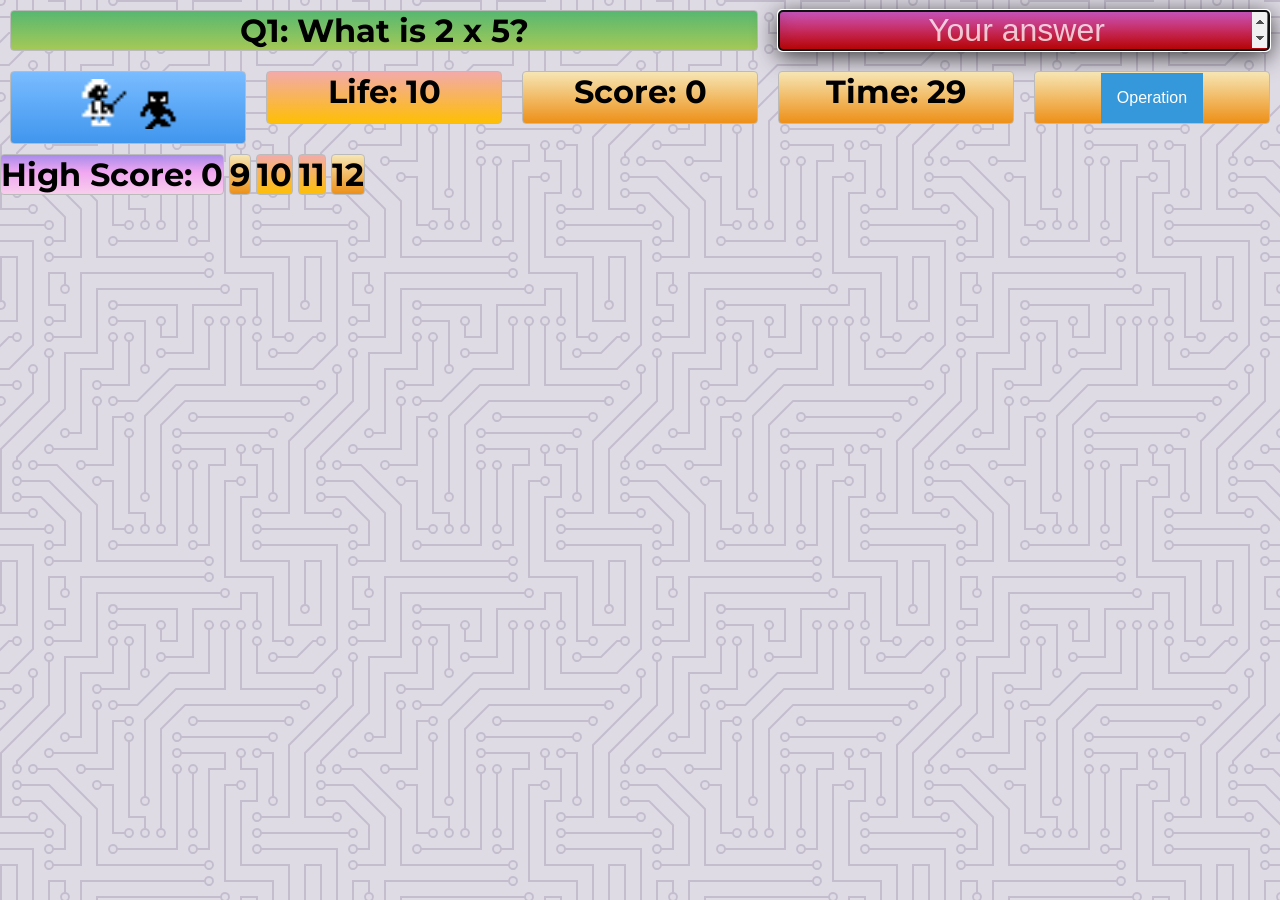
==== index.html @ 8fc15da6 "INITIAL COMMIT" ====
<!DOCTYPE html>
<html lang="en">
  <head>
    <meta charset="UTF-8" />
    <meta http-equiv="X-UA-Compatible" content="IE=edge" />
    <meta name="viewport" content="width=device-width, initial-scale=1.0" />
    <link rel="stylesheet" type="text/css" href="./style.css" />
    <title>Grid Practice</title>
  </head>
  <body>
    <div class="container">
      <div class="zone green problem">Test</div>
      <!-- <div class="zone red">24</div> -->
      <input
        type="number"
        autofocus
        class="zone red your-answer"
        placeholder="Your answer"
      />

      <div class="zone blue">
        <div class="img-container">
          <img
            src="./img/bw_girl_v3.gif"
            alt="Player"
            class="player"
            height="50px"
          />
          <img
            src="./img/Sprite-0001b.gif"
            alt="Monster"
            class="monster"
            height="50px"
          />
        </div>
      </div>
      <div class="zone yellow life"></div>
      <div class="zone brown score"></div>
      <div class="zone brown">Time: 29</div>
      <div class="zone brown operation">
          <button onclick="myFunction()" class="dropbtn">Operation</button>
          <div id="myDropdown" class="dropdown-content">
            <p>+</p>
            <p>-</p>
            <p>×</p>
            <p>÷</p>
          </div>
        </div>

      </div>
      <div class="zone purple high-score">High Score: 24</div>
      <div class="zone brown">9</div>
      <div class="zone yellow">10</div>
      <div class="zone yellow">11</div>
      <div class="zone brown">12</div>
    </div>

    <script src="script.js"></script>
  </body>
</html>
---- style.css ----
@import url("https://fonts.googleapis.com/css2?family=Montserrat&display=swap");

body {
  /* margin: 100px; */
}

.zone {
  cursor: pointer;
  display: inline-block;
  text-align: center;
  font-size: 2em;
  border-radius: 4px;
  border: 1px solid #bbb;
  transition: all 0.3s linear;
}

.zone:hover {
  -webkit-box-shadow: rgba(0, 0, 0, 0.8) 0px 5px 15px,
    inset rgba(0, 0, 0, 0.15) 0px -10px 20px;
  -moz-box-shadow: rgba(0, 0, 0, 0.8) 0px 5px 15px,
    inset rgba(0, 0, 0, 0.15) 0px -10px 20px;
  -o-box-shadow: rgba(0, 0, 0, 0.8) 0px 5px 15px,
    inset rgba(0, 0, 0, 0.15) 0px -10px 20px;
  box-shadow: rgba(0, 0, 0, 0.8) 0px 5px 15px,
    inset rgba(0, 0, 0, 0.15) 0px -10px 20px;
}

.zone:focus {
  -webkit-box-shadow: rgba(0, 0, 0, 0.8) 0px 5px 25px,
    inset rgba(0, 0, 0, 0.15) 0px -10px 20px;
  -moz-box-shadow: rgba(0, 0, 0, 0.8) 0px 5px 25px,
    inset rgba(0, 0, 0, 0.15) 0px -10px 20px;
  -o-box-shadow: rgba(0, 0, 0, 0.8) 0px 5px 25px,
    inset rgba(0, 0, 0, 0.15) 0px -10px 20px;
  box-shadow: rgba(0, 0, 0, 0.8) 0px 5px 25px,
    inset rgba(0, 0, 0, 0.15) 0px -10px 20px;
  color: #ddd;
}

::placeholder {
  /* Chrome, Firefox, Opera, Safari 10.1+ */
  color: #fff;
  opacity: 0.75; /* Firefox */
}

.dropbtn {
  background-color: #3498db;
  color: white;
  padding: 16px;
  font-size: 16px;
  border: none;
  cursor: pointer;
}

.dropbtn:hover,
.dropbtn:focus {
  background-color: #2980b9;
}

.dropdown {
  position: relative;
  display: inline-block;
}

.dropdown-content {
  display: none;
  position: absolute;
  background-color: #f1f1f1;
  min-width: 16px;
  /* max-height: 128px; */
  /* overflow: auto; */
  box-shadow: 0px 8px 16px 0px rgba(0, 0, 0, 0.2);
  z-index: 1;
  padding: 0px;
  margin: 0px;
}

.dropdown-content p {
  color: black;
  padding: 0px 0px;
  text-decoration: none;
  display: block;
}

.dropdown-content p:hover {
  background-color: #000;
  color: #ddd;
}

.show {
  display: block;
}

.container {
  margin: 10px;
  display: grid;
  grid-gap: 20px;
  grid-template-columns: repeat(auto-fill, minmax(200px, 1fr));
  grid-template-rows: 1fr;
  /* align-items: center; */
  /* justify-items: center; */
  /* align-items: center; */
}

.green {
  grid-column: span 3;
  /* grid-row: 1/3; */
}

.red {
  grid-column: span 2;
  /* grid-row: 1/3; */
}

.purple {
  grid-column: span 3;
}

.blue {
  grid-row: 2/4;
  align-items: center;
  justify-content: center;
  display: flex;
}

.img-container {
  /* background-color: #fff; */
}

/*https://paulund.co.uk/how-to-create-shiny-css-buttons*/
/***********************************************************************
*  Green Background
**********************************************************************/
.green {
  background: #56b870; /* Old browsers */
  background: -moz-linear-gradient(top, #56b870 0%, #a5c956 100%); /* FF3.6+ */
  background: -webkit-gradient(
    linear,
    left top,
    left bottom,
    color-stop(0%, #56b870),
    color-stop(100%, #a5c956)
  ); /* Chrome,Safari4+ */
  background: -webkit-linear-gradient(
    top,
    #56b870 0%,
    #a5c956 100%
  ); /* Chrome10+,Safari5.1+ */
  background: -o-linear-gradient(
    top,
    #56b870 0%,
    #a5c956 100%
  ); /* Opera 11.10+ */
  background: -ms-linear-gradient(top, #56b870 0%, #a5c956 100%); /* IE10+ */
  background: linear-gradient(top, #56b870 0%, #a5c956 100%); /* W3C */
}

/***********************************************************************
*  Red Background
**********************************************************************/
.red {
  background: #c655be; /* Old browsers */
  background: -moz-linear-gradient(top, #c655be 0%, #cf0404 100%); /* FF3.6+ */
  background: -webkit-gradient(
    linear,
    left top,
    left bottom,
    color-stop(0%, #c655be),
    color-stop(100%, #cf0404)
  ); /* Chrome,Safari4+ */
  background: -webkit-linear-gradient(
    top,
    #c655be 0%,
    #cf0404 100%
  ); /* Chrome10+,Safari5.1+ */
  background: -o-linear-gradient(
    top,
    #c655be 0%,
    #cf0404 100%
  ); /* Opera 11.10+ */
  background: -ms-linear-gradient(top, #c655be 0%, #cf0404 100%); /* IE10+ */
  background: linear-gradient(top, #c655be 0%, #cf0404 100%); /* W3C */
}

/***********************************************************************
*  Yellow Background
**********************************************************************/
.yellow {
  background: #f3aaaa; /* Old browsers */
  background: -moz-linear-gradient(top, #f3aaaa 0%, #febf04 100%); /* FF3.6+ */
  background: -webkit-gradient(
    linear,
    left top,
    left bottom,
    color-stop(0%, #f3aaaa),
    color-stop(100%, #febf04)
  ); /* Chrome,Safari4+ */
  background: -webkit-linear-gradient(
    top,
    #f3aaaa 0%,
    #febf04 100%
  ); /* Chrome10+,Safari5.1+ */
  background: -o-linear-gradient(
    top,
    #f3aaaa 0%,
    #febf04 100%
  ); /* Opera 11.10+ */
  background: -ms-linear-gradient(top, #f3aaaa 0%, #febf04 100%); /* IE10+ */
  background: linear-gradient(top, #f3aaaa 0%, #febf04 100%); /* W3C */
}

/***********************************************************************
*  Blue Background
**********************************************************************/
.blue {
  background: #7abcff; /* Old browsers */
  background: -moz-linear-gradient(
    top,
    #7abcff 0%,
    #60abf8 44%,
    #4096ee 100%
  ); /* FF3.6+ */
  background: -webkit-gradient(
    linear,
    left top,
    left bottom,
    color-stop(0%, #7abcff),
    color-stop(44%, #60abf8),
    color-stop(100%, #4096ee)
  ); /* Chrome,Safari4+ */
  background: -webkit-linear-gradient(
    top,
    #7abcff 0%,
    #60abf8 44%,
    #4096ee 100%
  ); /* Chrome10+,Safari5.1+ */
  background: -o-linear-gradient(
    top,
    #7abcff 0%,
    #60abf8 44%,
    #4096ee 100%
  ); /* Opera 11.10+ */
  background: -ms-linear-gradient(
    top,
    #7abcff 0%,
    #60abf8 44%,
    #4096ee 100%
  ); /* IE10+ */
  background: linear-gradient(
    top,
    #7abcff 0%,
    #60abf8 44%,
    #4096ee 100%
  ); /* W3C */
}

/***********************************************************************
*  Purple Background
**********************************************************************/
.purple {
  background: #a88beb; /* Old browsers */
  background: -moz-linear-gradient(
    top,
    #a88beb 0%,
    #f1a7f1 44%,
    #f8ceec 100%
  ); /* FF3.6+ */
  background: -webkit-gradient(
    linear,
    left top,
    left bottom,
    color-stop(0%, #a88beb),
    color-stop(44%, #f1a7f1),
    color-stop(100%, #f8ceec)
  ); /* Chrome,Safari4+ */
  background: -webkit-linear-gradient(
    top,
    #a88beb 0%,
    #f1a7f1 44%,
    #f8ceec 100%
  ); /* Chrome10+,Safari5.1+ */
  background: -o-linear-gradient(
    top,
    #a88beb 0%,
    #f1a7f1 44%,
    #f8ceec 100%
  ); /* Opera 11.10+ */
  background: -ms-linear-gradient(
    top,
    #a88beb 0%,
    #f1a7f1 44%,
    #f8ceec 100%
  ); /* IE10+ */
  background: linear-gradient(
    top,
    #a88beb 0%,
    #f1a7f1 44%,
    #f8ceec 100%
  ); /* W3C */
}

/***********************************************************************
*  Brown Background
**********************************************************************/
.brown {
  background: #f6e6b4; /* Old browsers */
  background: -moz-linear-gradient(top, #f6e6b4 0%, #ed9017 100%); /* FF3.6+ */
  background: -webkit-gradient(
    linear,
    left top,
    left bottom,
    color-stop(0%, #f6e6b4),
    color-stop(100%, #ed9017)
  ); /* Chrome,Safari4+ */
  background: -webkit-linear-gradient(
    top,
    #f6e6b4 0%,
    #ed9017 100%
  ); /* Chrome10+,Safari5.1+ */
  background: -o-linear-gradient(
    top,
    #f6e6b4 0%,
    #ed9017 100%
  ); /* Opera 11.10+ */
  background: -ms-linear-gradient(top, #f6e6b4 0%, #ed9017 100%); /* IE10+ */
  background: linear-gradient(top, #f6e6b4 0%, #ed9017 100%); /* W3C */
  filter: progid:DXImageTransform.Microsoft.gradient( startColorstr='#f6e6b4', endColorstr='#ed9017',GradientType=0 ); /* IE6-9 */
}

body {
  margin: 0;
  /* min-height: 100vh; */
  background-color: #dfdbe5;
  /* color: #000; */
  font-family: "Montserrat", sans-serif;
  font-weight: 700;
  /* text-align: center; */
  /* display: flex; */
  /* align-items: center; */
  /* justify-content: center; */
  background-image: url("data:image/svg+xml,%3Csvg xmlns='http://www.w3.org/2000/svg' viewBox='0 0 304 304' width='304' height='304'%3E%3Cpath fill='%239C92AC' fill-opacity='0.4' d='M44.1 224a5 5 0 1 1 0 2H0v-2h44.1zm160 48a5 5 0 1 1 0 2H82v-2h122.1zm57.8-46a5 5 0 1 1 0-2H304v2h-42.1zm0 16a5 5 0 1 1 0-2H304v2h-42.1zm6.2-114a5 5 0 1 1 0 2h-86.2a5 5 0 1 1 0-2h86.2zm-256-48a5 5 0 1 1 0 2H0v-2h12.1zm185.8 34a5 5 0 1 1 0-2h86.2a5 5 0 1 1 0 2h-86.2zM258 12.1a5 5 0 1 1-2 0V0h2v12.1zm-64 208a5 5 0 1 1-2 0v-54.2a5 5 0 1 1 2 0v54.2zm48-198.2V80h62v2h-64V21.9a5 5 0 1 1 2 0zm16 16V64h46v2h-48V37.9a5 5 0 1 1 2 0zm-128 96V208h16v12.1a5 5 0 1 1-2 0V210h-16v-76.1a5 5 0 1 1 2 0zm-5.9-21.9a5 5 0 1 1 0 2H114v48H85.9a5 5 0 1 1 0-2H112v-48h12.1zm-6.2 130a5 5 0 1 1 0-2H176v-74.1a5 5 0 1 1 2 0V242h-60.1zm-16-64a5 5 0 1 1 0-2H114v48h10.1a5 5 0 1 1 0 2H112v-48h-10.1zM66 284.1a5 5 0 1 1-2 0V274H50v30h-2v-32h18v12.1zM236.1 176a5 5 0 1 1 0 2H226v94h48v32h-2v-30h-48v-98h12.1zm25.8-30a5 5 0 1 1 0-2H274v44.1a5 5 0 1 1-2 0V146h-10.1zm-64 96a5 5 0 1 1 0-2H208v-80h16v-14h-42.1a5 5 0 1 1 0-2H226v18h-16v80h-12.1zm86.2-210a5 5 0 1 1 0 2H272V0h2v32h10.1zM98 101.9V146H53.9a5 5 0 1 1 0-2H96v-42.1a5 5 0 1 1 2 0zM53.9 34a5 5 0 1 1 0-2H80V0h2v34H53.9zm60.1 3.9V66H82v64H69.9a5 5 0 1 1 0-2H80V64h32V37.9a5 5 0 1 1 2 0zM101.9 82a5 5 0 1 1 0-2H128V37.9a5 5 0 1 1 2 0V82h-28.1zm16-64a5 5 0 1 1 0-2H146v44.1a5 5 0 1 1-2 0V18h-26.1zm102.2 270a5 5 0 1 1 0 2H98v14h-2v-16h124.1zM242 149.9V160h16v34h-16v62h48v48h-2v-46h-48v-66h16v-30h-16v-12.1a5 5 0 1 1 2 0zM53.9 18a5 5 0 1 1 0-2H64V2H48V0h18v18H53.9zm112 32a5 5 0 1 1 0-2H192V0h50v2h-48v48h-28.1zm-48-48a5 5 0 0 1-9.8-2h2.07a3 3 0 1 0 5.66 0H178v34h-18V21.9a5 5 0 1 1 2 0V32h14V2h-58.1zm0 96a5 5 0 1 1 0-2H137l32-32h39V21.9a5 5 0 1 1 2 0V66h-40.17l-32 32H117.9zm28.1 90.1a5 5 0 1 1-2 0v-76.51L175.59 80H224V21.9a5 5 0 1 1 2 0V82h-49.59L146 112.41v75.69zm16 32a5 5 0 1 1-2 0v-99.51L184.59 96H300.1a5 5 0 0 1 3.9-3.9v2.07a3 3 0 0 0 0 5.66v2.07a5 5 0 0 1-3.9-3.9H185.41L162 121.41v98.69zm-144-64a5 5 0 1 1-2 0v-3.51l48-48V48h32V0h2v50H66v55.41l-48 48v2.69zM50 53.9v43.51l-48 48V208h26.1a5 5 0 1 1 0 2H0v-65.41l48-48V53.9a5 5 0 1 1 2 0zm-16 16V89.41l-34 34v-2.82l32-32V69.9a5 5 0 1 1 2 0zM12.1 32a5 5 0 1 1 0 2H9.41L0 43.41V40.6L8.59 32h3.51zm265.8 18a5 5 0 1 1 0-2h18.69l7.41-7.41v2.82L297.41 50H277.9zm-16 160a5 5 0 1 1 0-2H288v-71.41l16-16v2.82l-14 14V210h-28.1zm-208 32a5 5 0 1 1 0-2H64v-22.59L40.59 194H21.9a5 5 0 1 1 0-2H41.41L66 216.59V242H53.9zm150.2 14a5 5 0 1 1 0 2H96v-56.6L56.6 162H37.9a5 5 0 1 1 0-2h19.5L98 200.6V256h106.1zm-150.2 2a5 5 0 1 1 0-2H80v-46.59L48.59 178H21.9a5 5 0 1 1 0-2H49.41L82 208.59V258H53.9zM34 39.8v1.61L9.41 66H0v-2h8.59L32 40.59V0h2v39.8zM2 300.1a5 5 0 0 1 3.9 3.9H3.83A3 3 0 0 0 0 302.17V256h18v48h-2v-46H2v42.1zM34 241v63h-2v-62H0v-2h34v1zM17 18H0v-2h16V0h2v18h-1zm273-2h14v2h-16V0h2v16zm-32 273v15h-2v-14h-14v14h-2v-16h18v1zM0 92.1A5.02 5.02 0 0 1 6 97a5 5 0 0 1-6 4.9v-2.07a3 3 0 1 0 0-5.66V92.1zM80 272h2v32h-2v-32zm37.9 32h-2.07a3 3 0 0 0-5.66 0h-2.07a5 5 0 0 1 9.8 0zM5.9 0A5.02 5.02 0 0 1 0 5.9V3.83A3 3 0 0 0 3.83 0H5.9zm294.2 0h2.07A3 3 0 0 0 304 3.83V5.9a5 5 0 0 1-3.9-5.9zm3.9 300.1v2.07a3 3 0 0 0-1.83 1.83h-2.07a5 5 0 0 1 3.9-3.9zM97 100a3 3 0 1 0 0-6 3 3 0 0 0 0 6zm0-16a3 3 0 1 0 0-6 3 3 0 0 0 0 6zm16 16a3 3 0 1 0 0-6 3 3 0 0 0 0 6zm16 16a3 3 0 1 0 0-6 3 3 0 0 0 0 6zm0 16a3 3 0 1 0 0-6 3 3 0 0 0 0 6zm-48 32a3 3 0 1 0 0-6 3 3 0 0 0 0 6zm16 16a3 3 0 1 0 0-6 3 3 0 0 0 0 6zm32 48a3 3 0 1 0 0-6 3 3 0 0 0 0 6zm-16 16a3 3 0 1 0 0-6 3 3 0 0 0 0 6zm32-16a3 3 0 1 0 0-6 3 3 0 0 0 0 6zm0-32a3 3 0 1 0 0-6 3 3 0 0 0 0 6zm16 32a3 3 0 1 0 0-6 3 3 0 0 0 0 6zm32 16a3 3 0 1 0 0-6 3 3 0 0 0 0 6zm0-16a3 3 0 1 0 0-6 3 3 0 0 0 0 6zm-16-64a3 3 0 1 0 0-6 3 3 0 0 0 0 6zm16 0a3 3 0 1 0 0-6 3 3 0 0 0 0 6zm16 96a3 3 0 1 0 0-6 3 3 0 0 0 0 6zm0 16a3 3 0 1 0 0-6 3 3 0 0 0 0 6zm16 16a3 3 0 1 0 0-6 3 3 0 0 0 0 6zm16-144a3 3 0 1 0 0-6 3 3 0 0 0 0 6zm0 32a3 3 0 1 0 0-6 3 3 0 0 0 0 6zm16-32a3 3 0 1 0 0-6 3 3 0 0 0 0 6zm16-16a3 3 0 1 0 0-6 3 3 0 0 0 0 6zm-96 0a3 3 0 1 0 0-6 3 3 0 0 0 0 6zm0 16a3 3 0 1 0 0-6 3 3 0 0 0 0 6zm16-32a3 3 0 1 0 0-6 3 3 0 0 0 0 6zm96 0a3 3 0 1 0 0-6 3 3 0 0 0 0 6zm-16-64a3 3 0 1 0 0-6 3 3 0 0 0 0 6zm16-16a3 3 0 1 0 0-6 3 3 0 0 0 0 6zm-32 0a3 3 0 1 0 0-6 3 3 0 0 0 0 6zm0-16a3 3 0 1 0 0-6 3 3 0 0 0 0 6zm-16 0a3 3 0 1 0 0-6 3 3 0 0 0 0 6zm-16 0a3 3 0 1 0 0-6 3 3 0 0 0 0 6zm-16 0a3 3 0 1 0 0-6 3 3 0 0 0 0 6zM49 36a3 3 0 1 0 0-6 3 3 0 0 0 0 6zm-32 0a3 3 0 1 0 0-6 3 3 0 0 0 0 6zm32 16a3 3 0 1 0 0-6 3 3 0 0 0 0 6zM33 68a3 3 0 1 0 0-6 3 3 0 0 0 0 6zm16-48a3 3 0 1 0 0-6 3 3 0 0 0 0 6zm0 240a3 3 0 1 0 0-6 3 3 0 0 0 0 6zm16 32a3 3 0 1 0 0-6 3 3 0 0 0 0 6zm-16-64a3 3 0 1 0 0-6 3 3 0 0 0 0 6zm0 16a3 3 0 1 0 0-6 3 3 0 0 0 0 6zm-16-32a3 3 0 1 0 0-6 3 3 0 0 0 0 6zm80-176a3 3 0 1 0 0-6 3 3 0 0 0 0 6zm16 0a3 3 0 1 0 0-6 3 3 0 0 0 0 6zm-16-16a3 3 0 1 0 0-6 3 3 0 0 0 0 6zm32 48a3 3 0 1 0 0-6 3 3 0 0 0 0 6zm16-16a3 3 0 1 0 0-6 3 3 0 0 0 0 6zm0-32a3 3 0 1 0 0-6 3 3 0 0 0 0 6zm112 176a3 3 0 1 0 0-6 3 3 0 0 0 0 6zm-16 16a3 3 0 1 0 0-6 3 3 0 0 0 0 6zm0 16a3 3 0 1 0 0-6 3 3 0 0 0 0 6zm0 16a3 3 0 1 0 0-6 3 3 0 0 0 0 6zM17 180a3 3 0 1 0 0-6 3 3 0 0 0 0 6zm0 16a3 3 0 1 0 0-6 3 3 0 0 0 0 6zm0-32a3 3 0 1 0 0-6 3 3 0 0 0 0 6zm16 0a3 3 0 1 0 0-6 3 3 0 0 0 0 6zM17 84a3 3 0 1 0 0-6 3 3 0 0 0 0 6zm32 64a3 3 0 1 0 0-6 3 3 0 0 0 0 6zm16-16a3 3 0 1 0 0-6 3 3 0 0 0 0 6z'%3E%3C/path%3E%3C/svg%3E");
}
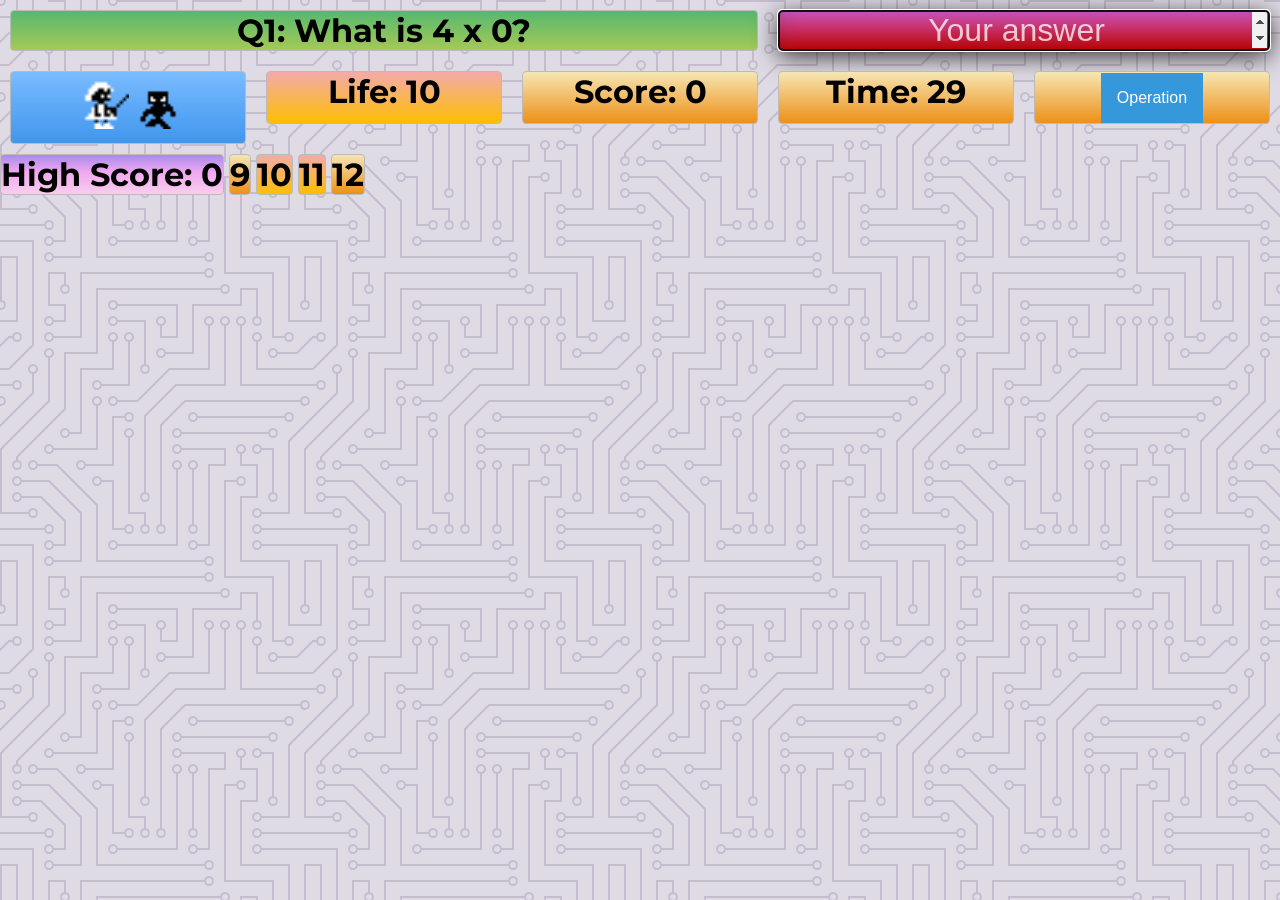
==== commit 52aae1f1: "Refactor script.js into ES modules Split the monolithic script into js/ modules (config, state, prob" ====
--- a/index.html
+++ b/index.html
@@ -38,7 +38,7 @@
       <div class="zone brown score"></div>
       <div class="zone brown">Time: 29</div>
       <div class="zone brown operation">
-          <button onclick="myFunction()" class="dropbtn">Operation</button>
+          <button class="dropbtn">Operation</button>
           <div id="myDropdown" class="dropdown-content">
             <p>+</p>
             <p>-</p>
@@ -55,6 +55,6 @@
       <div class="zone brown">12</div>
     </div>
 
-    <script src="script.js"></script>
+    <script type="module" src="js/main.js"></script>
   </body>
 </html>
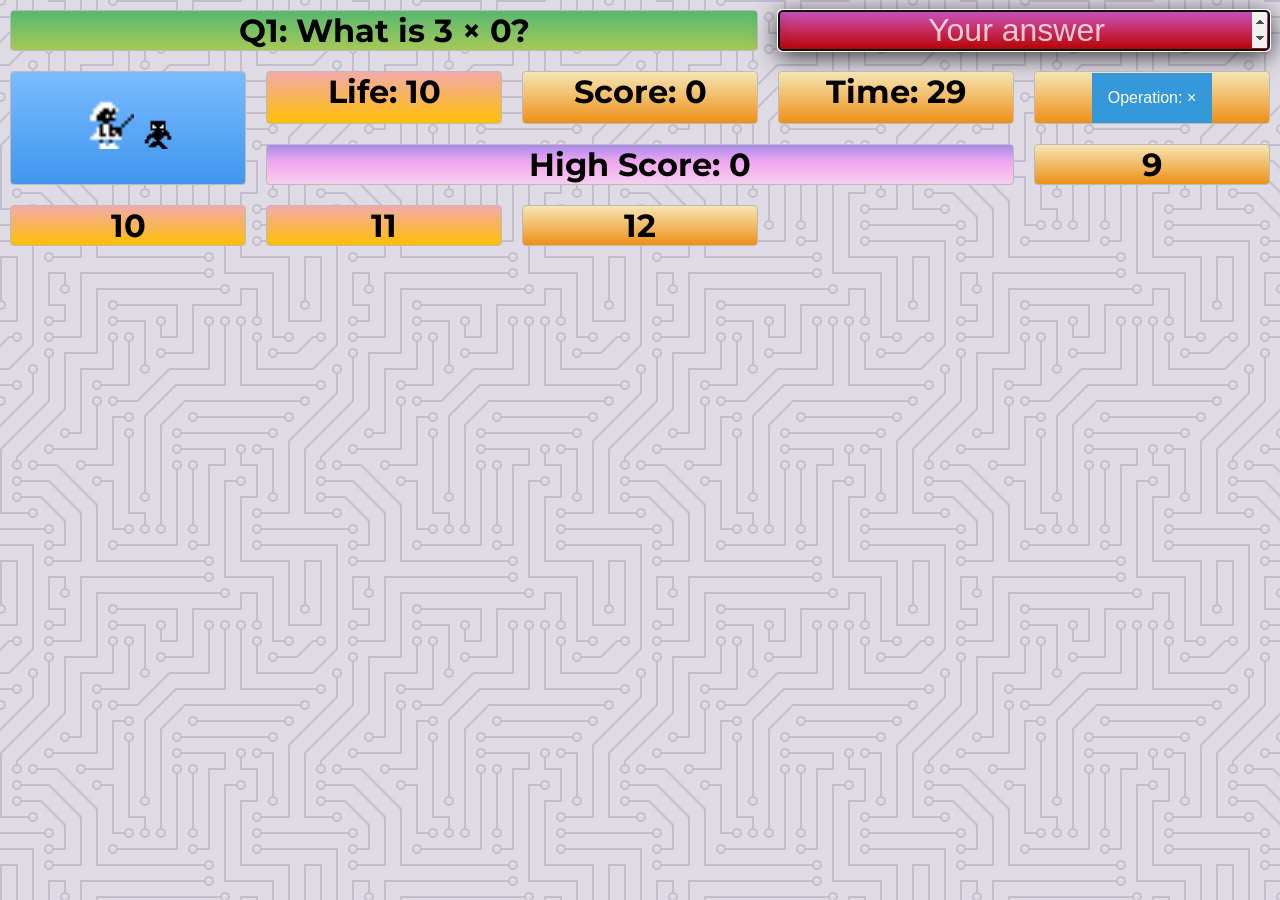
==== commit fcb6f626: "Fix level-up, game over, high score, operations, stray div - Level up only when a correct answer rea" ====
--- a/index.html
+++ b/index.html
@@ -47,7 +47,6 @@
           </div>
         </div>
 
-      </div>
       <div class="zone purple high-score">High Score: 24</div>
       <div class="zone brown">9</div>
       <div class="zone yellow">10</div>
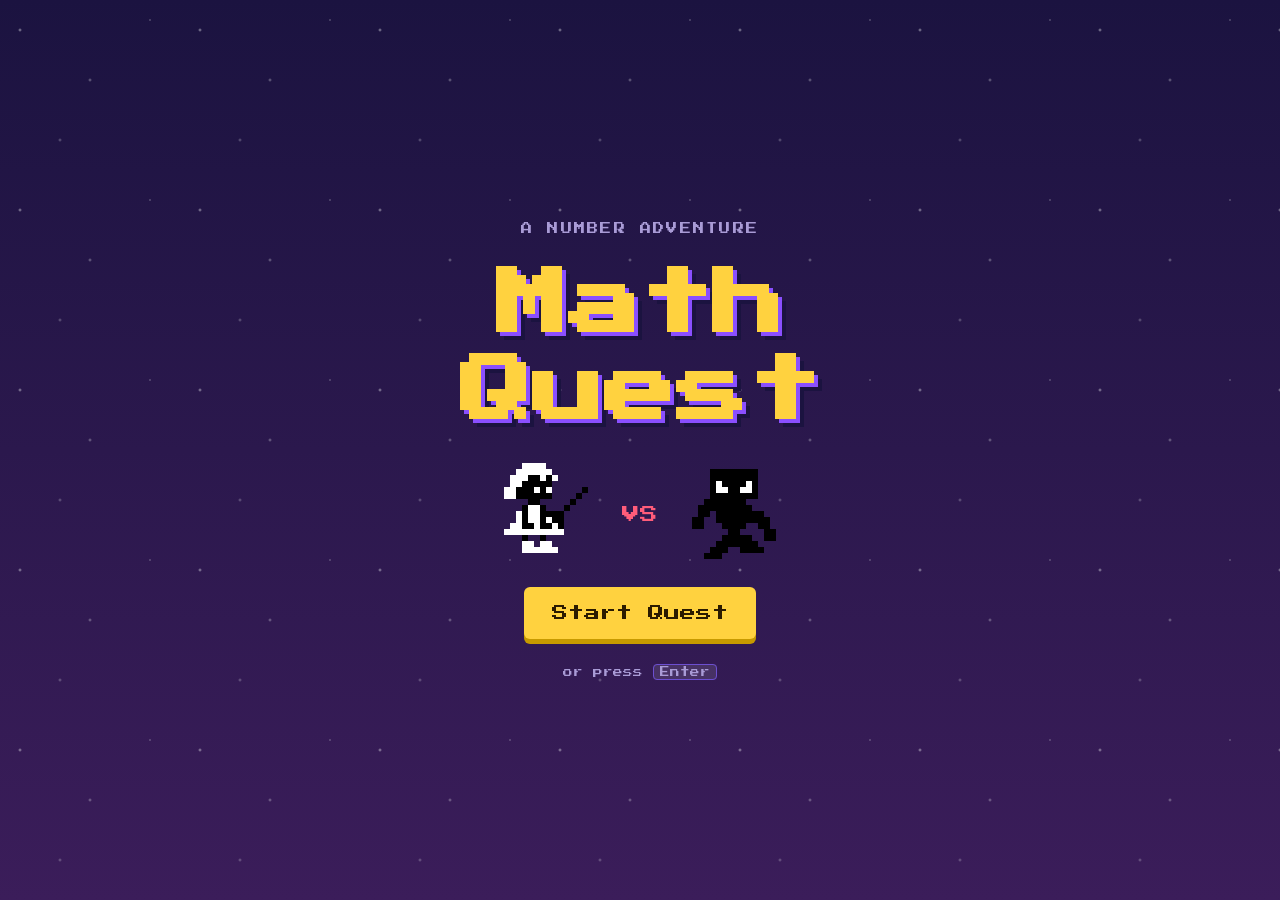
==== commit f813c86d: "Redesign UI and add title screen - Pixel-art RPG theme with title screen and game-over overlay - HUD" ====
--- a/index.html
+++ b/index.html
@@ -2,57 +2,76 @@
 <html lang="en">
   <head>
     <meta charset="UTF-8" />
-    <meta http-equiv="X-UA-Compatible" content="IE=edge" />
     <meta name="viewport" content="width=device-width, initial-scale=1.0" />
-    <link rel="stylesheet" type="text/css" href="./style.css" />
-    <title>Grid Practice</title>
+    <title>Math Quest</title>
+    <link rel="preconnect" href="https://fonts.googleapis.com" />
+    <link rel="preconnect" href="https://fonts.gstatic.com" crossorigin />
+    <link
+      href="https://fonts.googleapis.com/css2?family=Press+Start+2P&display=swap"
+      rel="stylesheet"
+    />
+    <link rel="stylesheet" href="./style.css" />
   </head>
   <body>
-    <div class="container">
-      <div class="zone green problem">Test</div>
-      <!-- <div class="zone red">24</div> -->
-      <input
-        type="number"
-        autofocus
-        class="zone red your-answer"
-        placeholder="Your answer"
-      />
+    <main class="game">
+      <!-- Title screen -->
+      <section id="title-screen" class="screen title">
+        <p class="title__tag">A Number Adventure</p>
+        <h1 class="title__name">Math<br />Quest</h1>
+        <div class="title__sprites">
+          <img src="./img/bw_girl_v3.gif" alt="Hero" class="sprite sprite--hero" />
+          <span class="title__vs">VS</span>
+          <img src="./img/Sprite-0001b.gif" alt="Monster" class="sprite sprite--foe" />
+        </div>
+        <button id="start-btn" class="btn btn--big" type="button">Start Quest</button>
+        <p class="hint">or press <kbd>Enter</kbd></p>
+      </section>
 
-      <div class="zone blue">
-        <div class="img-container">
-          <img
-            src="./img/bw_girl_v3.gif"
-            alt="Player"
-            class="player"
-            height="50px"
-          />
-          <img
-            src="./img/Sprite-0001b.gif"
-            alt="Monster"
-            class="monster"
-            height="50px"
-          />
+      <!-- Game screen -->
+      <section id="game-screen" class="screen play" hidden>
+        <header class="hud">
+          <div class="hud__item life"></div>
+          <div class="hud__item level"></div>
+          <div class="hud__item score"></div>
+          <div class="hud__item high-score"></div>
+        </header>
+
+        <div class="arena">
+          <img src="./img/bw_girl_v3.gif" alt="Player" class="sprite player" />
+          <img src="./img/Sprite-0001b.gif" alt="Monster" class="sprite monster" />
+        </div>
+
+        <div class="panel">
+          <p class="problem"></p>
+          <div class="answer-row">
+            <input
+              type="number"
+              class="your-answer"
+              placeholder="Your answer"
+              autocomplete="off"
+            />
+            <button id="attack-btn" class="btn" type="button">Attack!</button>
+          </div>
+          <div class="ops" role="group" aria-label="Operation">
+            <button type="button" class="op" data-op="+">+</button>
+            <button type="button" class="op" data-op="-">&minus;</button>
+            <button type="button" class="op" data-op="×">&times;</button>
+            <button type="button" class="op" data-op="÷">&divide;</button>
+          </div>
+        </div>
+      </section>
+
+      <!-- Game over overlay -->
+      <div id="gameover" class="overlay" hidden>
+        <div class="overlay__card">
+          <h2>Game Over</h2>
+          <p class="overlay__score"></p>
+          <p class="overlay__best"></p>
+          <button id="retry-btn" class="btn btn--big" type="button">Play Again</button>
+          <p class="hint">or press <kbd>Enter</kbd></p>
         </div>
       </div>
-      <div class="zone yellow life"></div>
-      <div class="zone brown score"></div>
-      <div class="zone brown">Time: 29</div>
-      <div class="zone brown operation">
-          <button class="dropbtn">Operation</button>
-          <div id="myDropdown" class="dropdown-content">
-            <p>+</p>
-            <p>-</p>
-            <p>×</p>
-            <p>÷</p>
-          </div>
-        </div>
-
-      <div class="zone purple high-score">High Score: 24</div>
-      <div class="zone brown">9</div>
-      <div class="zone yellow">10</div>
-      <div class="zone yellow">11</div>
-      <div class="zone brown">12</div>
-    </div>
+    </main>
 
     <script type="module" src="js/main.js"></script>
   </body>
--- a/style.css
+++ b/style.css
@@ -1,342 +1,346 @@
-@import url("https://fonts.googleapis.com/css2?family=Montserrat&display=swap");
+/* ---------- Theme ---------- */
+:root {
+  --bg-top: #1b1340;
+  --bg-bottom: #3b1d5a;
+  --ground: #2a1a47;
+  --panel: #241748;
+  --panel-border: #6c4fd1;
+  --text: #f4efff;
+  --muted: #a99bd6;
+  --accent: #ffd23f;
+  --accent-dark: #c79a00;
+  --danger: #ff5c7a;
+  --font: "Press Start 2P", "Courier New", monospace;
+}
+
+*,
+*::before,
+*::after {
+  box-sizing: border-box;
+}
+
+[hidden] {
+  display: none !important;
+}
 
 body {
-  /* margin: 100px; */
-}
-
-.zone {
+  margin: 0;
+  min-height: 100vh;
+  font-family: var(--font);
+  color: var(--text);
+  background: linear-gradient(var(--bg-top), var(--bg-bottom)) fixed;
+  display: flex;
+  justify-content: center;
+}
+
+/* Twinkling stars */
+body::before {
+  content: "";
+  position: fixed;
+  inset: 0;
+  pointer-events: none;
+  background-image: radial-gradient(2px 2px at 20px 30px, #fff8, transparent),
+    radial-gradient(2px 2px at 90px 80px, #fff6, transparent),
+    radial-gradient(1px 1px at 150px 20px, #fff9, transparent),
+    radial-gradient(2px 2px at 60px 140px, #fff5, transparent);
+  background-size: 180px 180px;
+  animation: twinkle 4s ease-in-out infinite alternate;
+}
+
+@keyframes twinkle {
+  from { opacity: 0.4; }
+  to { opacity: 1; }
+}
+
+.game {
+  position: relative;
+  width: 100%;
+  max-width: 720px;
+  padding: 24px 16px;
+}
+
+.screen {
+  display: flex;
+  flex-direction: column;
+  align-items: center;
+  gap: 20px;
+}
+
+.sprite {
+  image-rendering: pixelated;
+}
+
+/* ---------- Buttons ---------- */
+.btn {
+  font-family: var(--font);
+  font-size: 0.8rem;
+  color: #2b1b00;
+  background: var(--accent);
+  border: 0;
+  border-radius: 6px;
+  padding: 14px 18px;
   cursor: pointer;
-  display: inline-block;
-  text-align: center;
-  font-size: 2em;
+  box-shadow: 0 5px 0 var(--accent-dark);
+  transition: transform 0.08s, box-shadow 0.08s;
+}
+
+.btn:hover {
+  filter: brightness(1.08);
+}
+
+.btn:active {
+  transform: translateY(4px);
+  box-shadow: 0 1px 0 var(--accent-dark);
+}
+
+.btn--big {
+  font-size: 1rem;
+  padding: 18px 28px;
+}
+
+.hint {
+  margin: 0;
+  font-size: 0.6rem;
+  color: var(--muted);
+}
+
+kbd {
+  background: #ffffff1a;
+  border: 1px solid var(--panel-border);
   border-radius: 4px;
-  border: 1px solid #bbb;
-  transition: all 0.3s linear;
-}
-
-.zone:hover {
-  -webkit-box-shadow: rgba(0, 0, 0, 0.8) 0px 5px 15px,
-    inset rgba(0, 0, 0, 0.15) 0px -10px 20px;
-  -moz-box-shadow: rgba(0, 0, 0, 0.8) 0px 5px 15px,
-    inset rgba(0, 0, 0, 0.15) 0px -10px 20px;
-  -o-box-shadow: rgba(0, 0, 0, 0.8) 0px 5px 15px,
-    inset rgba(0, 0, 0, 0.15) 0px -10px 20px;
-  box-shadow: rgba(0, 0, 0, 0.8) 0px 5px 15px,
-    inset rgba(0, 0, 0, 0.15) 0px -10px 20px;
-}
-
-.zone:focus {
-  -webkit-box-shadow: rgba(0, 0, 0, 0.8) 0px 5px 25px,
-    inset rgba(0, 0, 0, 0.15) 0px -10px 20px;
-  -moz-box-shadow: rgba(0, 0, 0, 0.8) 0px 5px 25px,
-    inset rgba(0, 0, 0, 0.15) 0px -10px 20px;
-  -o-box-shadow: rgba(0, 0, 0, 0.8) 0px 5px 25px,
-    inset rgba(0, 0, 0, 0.15) 0px -10px 20px;
-  box-shadow: rgba(0, 0, 0, 0.8) 0px 5px 25px,
-    inset rgba(0, 0, 0, 0.15) 0px -10px 20px;
-  color: #ddd;
-}
-
-::placeholder {
-  /* Chrome, Firefox, Opera, Safari 10.1+ */
-  color: #fff;
-  opacity: 0.75; /* Firefox */
-}
-
-.dropbtn {
-  background-color: #3498db;
-  color: white;
+  padding: 2px 6px;
+  font-family: inherit;
+}
+
+/* ---------- Title screen ---------- */
+.title {
+  min-height: calc(100vh - 48px);
+  justify-content: center;
+  text-align: center;
+  gap: 28px;
+}
+
+.title__tag {
+  margin: 0;
+  font-size: 0.7rem;
+  letter-spacing: 0.2em;
+  text-transform: uppercase;
+  color: var(--muted);
+}
+
+.title__name {
+  margin: 0;
+  font-size: clamp(2.2rem, 11vw, 4.5rem);
+  line-height: 1.2;
+  color: var(--accent);
+  text-shadow: 4px 4px 0 #8a4fff, 8px 8px 0 #1b1340;
+}
+
+.title__sprites {
+  display: flex;
+  align-items: flex-end;
+  gap: 28px;
+}
+
+.title__sprites .sprite {
+  width: 96px;
+  height: 96px;
+}
+
+.sprite--hero {
+  animation: bob 1.2s ease-in-out infinite;
+}
+
+.sprite--foe {
+  animation: bob 1.2s ease-in-out infinite reverse;
+}
+
+.title__vs {
+  font-size: 1.1rem;
+  color: var(--danger);
+  padding-bottom: 36px;
+}
+
+@keyframes bob {
+  50% { transform: translateY(-8px); }
+}
+
+/* ---------- HUD ---------- */
+.hud {
+  width: 100%;
+  display: grid;
+  grid-template-columns: repeat(4, 1fr);
+  gap: 8px;
+}
+
+.hud__item {
+  background: var(--panel);
+  border: 2px solid var(--panel-border);
+  border-radius: 6px;
+  padding: 10px 6px;
+  font-size: 0.55rem;
+  line-height: 1.6;
+  text-align: center;
+  overflow-wrap: anywhere;
+}
+
+.life { color: var(--danger); font-size: 0.8rem; letter-spacing: -1px; }
+.high-score { color: var(--accent); }
+
+@media (max-width: 520px) {
+  .hud { grid-template-columns: repeat(2, 1fr); }
+}
+
+/* ---------- Arena ---------- */
+.arena {
+  width: 100%;
+  height: 240px;
+  display: flex;
+  justify-content: space-around;
+  align-items: flex-end;
+  padding: 0 24px 24px;
+  border: 2px solid var(--panel-border);
+  border-radius: 8px;
+  background: linear-gradient(#8a6be0, #b9a2f5 70%, #7a64b8 70%);
+}
+
+.player {
+  height: 110px;
+  width: 110px;
+}
+
+.monster {
+  height: 50px;
+  width: auto;
+  max-height: 200px;
+  transition: height 0.4s;
+}
+
+/* ---------- Question panel ---------- */
+.panel {
+  width: 100%;
+  display: flex;
+  flex-direction: column;
+  align-items: center;
+  gap: 18px;
+  padding: 20px 16px;
+  background: var(--panel);
+  border: 2px solid var(--panel-border);
+  border-radius: 8px;
+}
+
+.problem {
+  margin: 0;
+  min-height: 3.2em;
+  display: flex;
+  align-items: center;
+  text-align: center;
+  font-size: clamp(0.8rem, 3.6vw, 1.1rem);
+  line-height: 1.7;
+}
+
+.answer-row {
+  display: flex;
+  gap: 10px;
+  width: 100%;
+  max-width: 420px;
+}
+
+.your-answer {
+  flex: 1;
+  min-width: 0;
+  font-family: var(--font);
+  font-size: 1rem;
+  text-align: center;
+  color: var(--text);
+  background: #120b2b;
+  border: 2px solid var(--panel-border);
+  border-radius: 6px;
+  padding: 14px 8px;
+}
+
+.your-answer:focus {
+  outline: none;
+  border-color: var(--accent);
+  box-shadow: 0 0 0 3px #ffd23f40;
+}
+
+.your-answer:disabled {
+  opacity: 0.5;
+}
+
+.your-answer::placeholder {
+  color: var(--muted);
+  font-size: 0.65rem;
+}
+
+/* ---------- Operation selector ---------- */
+.ops {
+  display: flex;
+  gap: 10px;
+}
+
+.op {
+  width: 52px;
+  height: 52px;
+  font-family: var(--font);
+  font-size: 1.1rem;
+  color: var(--text);
+  background: #120b2b;
+  border: 2px solid var(--panel-border);
+  border-radius: 6px;
+  cursor: pointer;
+}
+
+.op:hover {
+  border-color: var(--accent);
+}
+
+.op.is-active {
+  color: #2b1b00;
+  background: var(--accent);
+  border-color: var(--accent);
+}
+
+/* ---------- Game over overlay ---------- */
+.overlay {
+  position: fixed;
+  inset: 0;
+  display: flex;
+  align-items: center;
+  justify-content: center;
   padding: 16px;
-  font-size: 16px;
-  border: none;
-  cursor: pointer;
-}
-
-.dropbtn:hover,
-.dropbtn:focus {
-  background-color: #2980b9;
-}
-
-.dropdown {
-  position: relative;
-  display: inline-block;
-}
-
-.dropdown-content {
-  display: none;
-  position: absolute;
-  background-color: #f1f1f1;
-  min-width: 16px;
-  /* max-height: 128px; */
-  /* overflow: auto; */
-  box-shadow: 0px 8px 16px 0px rgba(0, 0, 0, 0.2);
-  z-index: 1;
-  padding: 0px;
-  margin: 0px;
-}
-
-.dropdown-content p {
-  color: black;
-  padding: 0px 0px;
-  text-decoration: none;
-  display: block;
-}
-
-.dropdown-content p:hover {
-  background-color: #000;
-  color: #ddd;
-}
-
-.show {
-  display: block;
-}
-
-.container {
-  margin: 10px;
-  display: grid;
-  grid-gap: 20px;
-  grid-template-columns: repeat(auto-fill, minmax(200px, 1fr));
-  grid-template-rows: 1fr;
-  /* align-items: center; */
-  /* justify-items: center; */
-  /* align-items: center; */
-}
-
-.green {
-  grid-column: span 3;
-  /* grid-row: 1/3; */
-}
-
-.red {
-  grid-column: span 2;
-  /* grid-row: 1/3; */
-}
-
-.purple {
-  grid-column: span 3;
-}
-
-.blue {
-  grid-row: 2/4;
-  align-items: center;
-  justify-content: center;
-  display: flex;
-}
-
-.img-container {
-  /* background-color: #fff; */
-}
-
-/*https://paulund.co.uk/how-to-create-shiny-css-buttons*/
-/***********************************************************************
-*  Green Background
-**********************************************************************/
-.green {
-  background: #56b870; /* Old browsers */
-  background: -moz-linear-gradient(top, #56b870 0%, #a5c956 100%); /* FF3.6+ */
-  background: -webkit-gradient(
-    linear,
-    left top,
-    left bottom,
-    color-stop(0%, #56b870),
-    color-stop(100%, #a5c956)
-  ); /* Chrome,Safari4+ */
-  background: -webkit-linear-gradient(
-    top,
-    #56b870 0%,
-    #a5c956 100%
-  ); /* Chrome10+,Safari5.1+ */
-  background: -o-linear-gradient(
-    top,
-    #56b870 0%,
-    #a5c956 100%
-  ); /* Opera 11.10+ */
-  background: -ms-linear-gradient(top, #56b870 0%, #a5c956 100%); /* IE10+ */
-  background: linear-gradient(top, #56b870 0%, #a5c956 100%); /* W3C */
-}
-
-/***********************************************************************
-*  Red Background
-**********************************************************************/
-.red {
-  background: #c655be; /* Old browsers */
-  background: -moz-linear-gradient(top, #c655be 0%, #cf0404 100%); /* FF3.6+ */
-  background: -webkit-gradient(
-    linear,
-    left top,
-    left bottom,
-    color-stop(0%, #c655be),
-    color-stop(100%, #cf0404)
-  ); /* Chrome,Safari4+ */
-  background: -webkit-linear-gradient(
-    top,
-    #c655be 0%,
-    #cf0404 100%
-  ); /* Chrome10+,Safari5.1+ */
-  background: -o-linear-gradient(
-    top,
-    #c655be 0%,
-    #cf0404 100%
-  ); /* Opera 11.10+ */
-  background: -ms-linear-gradient(top, #c655be 0%, #cf0404 100%); /* IE10+ */
-  background: linear-gradient(top, #c655be 0%, #cf0404 100%); /* W3C */
-}
-
-/***********************************************************************
-*  Yellow Background
-**********************************************************************/
-.yellow {
-  background: #f3aaaa; /* Old browsers */
-  background: -moz-linear-gradient(top, #f3aaaa 0%, #febf04 100%); /* FF3.6+ */
-  background: -webkit-gradient(
-    linear,
-    left top,
-    left bottom,
-    color-stop(0%, #f3aaaa),
-    color-stop(100%, #febf04)
-  ); /* Chrome,Safari4+ */
-  background: -webkit-linear-gradient(
-    top,
-    #f3aaaa 0%,
-    #febf04 100%
-  ); /* Chrome10+,Safari5.1+ */
-  background: -o-linear-gradient(
-    top,
-    #f3aaaa 0%,
-    #febf04 100%
-  ); /* Opera 11.10+ */
-  background: -ms-linear-gradient(top, #f3aaaa 0%, #febf04 100%); /* IE10+ */
-  background: linear-gradient(top, #f3aaaa 0%, #febf04 100%); /* W3C */
-}
-
-/***********************************************************************
-*  Blue Background
-**********************************************************************/
-.blue {
-  background: #7abcff; /* Old browsers */
-  background: -moz-linear-gradient(
-    top,
-    #7abcff 0%,
-    #60abf8 44%,
-    #4096ee 100%
-  ); /* FF3.6+ */
-  background: -webkit-gradient(
-    linear,
-    left top,
-    left bottom,
-    color-stop(0%, #7abcff),
-    color-stop(44%, #60abf8),
-    color-stop(100%, #4096ee)
-  ); /* Chrome,Safari4+ */
-  background: -webkit-linear-gradient(
-    top,
-    #7abcff 0%,
-    #60abf8 44%,
-    #4096ee 100%
-  ); /* Chrome10+,Safari5.1+ */
-  background: -o-linear-gradient(
-    top,
-    #7abcff 0%,
-    #60abf8 44%,
-    #4096ee 100%
-  ); /* Opera 11.10+ */
-  background: -ms-linear-gradient(
-    top,
-    #7abcff 0%,
-    #60abf8 44%,
-    #4096ee 100%
-  ); /* IE10+ */
-  background: linear-gradient(
-    top,
-    #7abcff 0%,
-    #60abf8 44%,
-    #4096ee 100%
-  ); /* W3C */
-}
-
-/***********************************************************************
-*  Purple Background
-**********************************************************************/
-.purple {
-  background: #a88beb; /* Old browsers */
-  background: -moz-linear-gradient(
-    top,
-    #a88beb 0%,
-    #f1a7f1 44%,
-    #f8ceec 100%
-  ); /* FF3.6+ */
-  background: -webkit-gradient(
-    linear,
-    left top,
-    left bottom,
-    color-stop(0%, #a88beb),
-    color-stop(44%, #f1a7f1),
-    color-stop(100%, #f8ceec)
-  ); /* Chrome,Safari4+ */
-  background: -webkit-linear-gradient(
-    top,
-    #a88beb 0%,
-    #f1a7f1 44%,
-    #f8ceec 100%
-  ); /* Chrome10+,Safari5.1+ */
-  background: -o-linear-gradient(
-    top,
-    #a88beb 0%,
-    #f1a7f1 44%,
-    #f8ceec 100%
-  ); /* Opera 11.10+ */
-  background: -ms-linear-gradient(
-    top,
-    #a88beb 0%,
-    #f1a7f1 44%,
-    #f8ceec 100%
-  ); /* IE10+ */
-  background: linear-gradient(
-    top,
-    #a88beb 0%,
-    #f1a7f1 44%,
-    #f8ceec 100%
-  ); /* W3C */
-}
-
-/***********************************************************************
-*  Brown Background
-**********************************************************************/
-.brown {
-  background: #f6e6b4; /* Old browsers */
-  background: -moz-linear-gradient(top, #f6e6b4 0%, #ed9017 100%); /* FF3.6+ */
-  background: -webkit-gradient(
-    linear,
-    left top,
-    left bottom,
-    color-stop(0%, #f6e6b4),
-    color-stop(100%, #ed9017)
-  ); /* Chrome,Safari4+ */
-  background: -webkit-linear-gradient(
-    top,
-    #f6e6b4 0%,
-    #ed9017 100%
-  ); /* Chrome10+,Safari5.1+ */
-  background: -o-linear-gradient(
-    top,
-    #f6e6b4 0%,
-    #ed9017 100%
-  ); /* Opera 11.10+ */
-  background: -ms-linear-gradient(top, #f6e6b4 0%, #ed9017 100%); /* IE10+ */
-  background: linear-gradient(top, #f6e6b4 0%, #ed9017 100%); /* W3C */
-  filter: progid:DXImageTransform.Microsoft.gradient( startColorstr='#f6e6b4', endColorstr='#ed9017',GradientType=0 ); /* IE6-9 */
-}
-
-body {
-  margin: 0;
-  /* min-height: 100vh; */
-  background-color: #dfdbe5;
-  /* color: #000; */
-  font-family: "Montserrat", sans-serif;
-  font-weight: 700;
-  /* text-align: center; */
-  /* display: flex; */
-  /* align-items: center; */
-  /* justify-content: center; */
-  background-image: url("data:image/svg+xml,%3Csvg xmlns='http://www.w3.org/2000/svg' viewBox='0 0 304 304' width='304' height='304'%3E%3Cpath fill='%239C92AC' fill-opacity='0.4' d='M44.1 224a5 5 0 1 1 0 2H0v-2h44.1zm160 48a5 5 0 1 1 0 2H82v-2h122.1zm57.8-46a5 5 0 1 1 0-2H304v2h-42.1zm0 16a5 5 0 1 1 0-2H304v2h-42.1zm6.2-114a5 5 0 1 1 0 2h-86.2a5 5 0 1 1 0-2h86.2zm-256-48a5 5 0 1 1 0 2H0v-2h12.1zm185.8 34a5 5 0 1 1 0-2h86.2a5 5 0 1 1 0 2h-86.2zM258 12.1a5 5 0 1 1-2 0V0h2v12.1zm-64 208a5 5 0 1 1-2 0v-54.2a5 5 0 1 1 2 0v54.2zm48-198.2V80h62v2h-64V21.9a5 5 0 1 1 2 0zm16 16V64h46v2h-48V37.9a5 5 0 1 1 2 0zm-128 96V208h16v12.1a5 5 0 1 1-2 0V210h-16v-76.1a5 5 0 1 1 2 0zm-5.9-21.9a5 5 0 1 1 0 2H114v48H85.9a5 5 0 1 1 0-2H112v-48h12.1zm-6.2 130a5 5 0 1 1 0-2H176v-74.1a5 5 0 1 1 2 0V242h-60.1zm-16-64a5 5 0 1 1 0-2H114v48h10.1a5 5 0 1 1 0 2H112v-48h-10.1zM66 284.1a5 5 0 1 1-2 0V274H50v30h-2v-32h18v12.1zM236.1 176a5 5 0 1 1 0 2H226v94h48v32h-2v-30h-48v-98h12.1zm25.8-30a5 5 0 1 1 0-2H274v44.1a5 5 0 1 1-2 0V146h-10.1zm-64 96a5 5 0 1 1 0-2H208v-80h16v-14h-42.1a5 5 0 1 1 0-2H226v18h-16v80h-12.1zm86.2-210a5 5 0 1 1 0 2H272V0h2v32h10.1zM98 101.9V146H53.9a5 5 0 1 1 0-2H96v-42.1a5 5 0 1 1 2 0zM53.9 34a5 5 0 1 1 0-2H80V0h2v34H53.9zm60.1 3.9V66H82v64H69.9a5 5 0 1 1 0-2H80V64h32V37.9a5 5 0 1 1 2 0zM101.9 82a5 5 0 1 1 0-2H128V37.9a5 5 0 1 1 2 0V82h-28.1zm16-64a5 5 0 1 1 0-2H146v44.1a5 5 0 1 1-2 0V18h-26.1zm102.2 270a5 5 0 1 1 0 2H98v14h-2v-16h124.1zM242 149.9V160h16v34h-16v62h48v48h-2v-46h-48v-66h16v-30h-16v-12.1a5 5 0 1 1 2 0zM53.9 18a5 5 0 1 1 0-2H64V2H48V0h18v18H53.9zm112 32a5 5 0 1 1 0-2H192V0h50v2h-48v48h-28.1zm-48-48a5 5 0 0 1-9.8-2h2.07a3 3 0 1 0 5.66 0H178v34h-18V21.9a5 5 0 1 1 2 0V32h14V2h-58.1zm0 96a5 5 0 1 1 0-2H137l32-32h39V21.9a5 5 0 1 1 2 0V66h-40.17l-32 32H117.9zm28.1 90.1a5 5 0 1 1-2 0v-76.51L175.59 80H224V21.9a5 5 0 1 1 2 0V82h-49.59L146 112.41v75.69zm16 32a5 5 0 1 1-2 0v-99.51L184.59 96H300.1a5 5 0 0 1 3.9-3.9v2.07a3 3 0 0 0 0 5.66v2.07a5 5 0 0 1-3.9-3.9H185.41L162 121.41v98.69zm-144-64a5 5 0 1 1-2 0v-3.51l48-48V48h32V0h2v50H66v55.41l-48 48v2.69zM50 53.9v43.51l-48 48V208h26.1a5 5 0 1 1 0 2H0v-65.41l48-48V53.9a5 5 0 1 1 2 0zm-16 16V89.41l-34 34v-2.82l32-32V69.9a5 5 0 1 1 2 0zM12.1 32a5 5 0 1 1 0 2H9.41L0 43.41V40.6L8.59 32h3.51zm265.8 18a5 5 0 1 1 0-2h18.69l7.41-7.41v2.82L297.41 50H277.9zm-16 160a5 5 0 1 1 0-2H288v-71.41l16-16v2.82l-14 14V210h-28.1zm-208 32a5 5 0 1 1 0-2H64v-22.59L40.59 194H21.9a5 5 0 1 1 0-2H41.41L66 216.59V242H53.9zm150.2 14a5 5 0 1 1 0 2H96v-56.6L56.6 162H37.9a5 5 0 1 1 0-2h19.5L98 200.6V256h106.1zm-150.2 2a5 5 0 1 1 0-2H80v-46.59L48.59 178H21.9a5 5 0 1 1 0-2H49.41L82 208.59V258H53.9zM34 39.8v1.61L9.41 66H0v-2h8.59L32 40.59V0h2v39.8zM2 300.1a5 5 0 0 1 3.9 3.9H3.83A3 3 0 0 0 0 302.17V256h18v48h-2v-46H2v42.1zM34 241v63h-2v-62H0v-2h34v1zM17 18H0v-2h16V0h2v18h-1zm273-2h14v2h-16V0h2v16zm-32 273v15h-2v-14h-14v14h-2v-16h18v1zM0 92.1A5.02 5.02 0 0 1 6 97a5 5 0 0 1-6 4.9v-2.07a3 3 0 1 0 0-5.66V92.1zM80 272h2v32h-2v-32zm37.9 32h-2.07a3 3 0 0 0-5.66 0h-2.07a5 5 0 0 1 9.8 0zM5.9 0A5.02 5.02 0 0 1 0 5.9V3.83A3 3 0 0 0 3.83 0H5.9zm294.2 0h2.07A3 3 0 0 0 304 3.83V5.9a5 5 0 0 1-3.9-5.9zm3.9 300.1v2.07a3 3 0 0 0-1.83 1.83h-2.07a5 5 0 0 1 3.9-3.9zM97 100a3 3 0 1 0 0-6 3 3 0 0 0 0 6zm0-16a3 3 0 1 0 0-6 3 3 0 0 0 0 6zm16 16a3 3 0 1 0 0-6 3 3 0 0 0 0 6zm16 16a3 3 0 1 0 0-6 3 3 0 0 0 0 6zm0 16a3 3 0 1 0 0-6 3 3 0 0 0 0 6zm-48 32a3 3 0 1 0 0-6 3 3 0 0 0 0 6zm16 16a3 3 0 1 0 0-6 3 3 0 0 0 0 6zm32 48a3 3 0 1 0 0-6 3 3 0 0 0 0 6zm-16 16a3 3 0 1 0 0-6 3 3 0 0 0 0 6zm32-16a3 3 0 1 0 0-6 3 3 0 0 0 0 6zm0-32a3 3 0 1 0 0-6 3 3 0 0 0 0 6zm16 32a3 3 0 1 0 0-6 3 3 0 0 0 0 6zm32 16a3 3 0 1 0 0-6 3 3 0 0 0 0 6zm0-16a3 3 0 1 0 0-6 3 3 0 0 0 0 6zm-16-64a3 3 0 1 0 0-6 3 3 0 0 0 0 6zm16 0a3 3 0 1 0 0-6 3 3 0 0 0 0 6zm16 96a3 3 0 1 0 0-6 3 3 0 0 0 0 6zm0 16a3 3 0 1 0 0-6 3 3 0 0 0 0 6zm16 16a3 3 0 1 0 0-6 3 3 0 0 0 0 6zm16-144a3 3 0 1 0 0-6 3 3 0 0 0 0 6zm0 32a3 3 0 1 0 0-6 3 3 0 0 0 0 6zm16-32a3 3 0 1 0 0-6 3 3 0 0 0 0 6zm16-16a3 3 0 1 0 0-6 3 3 0 0 0 0 6zm-96 0a3 3 0 1 0 0-6 3 3 0 0 0 0 6zm0 16a3 3 0 1 0 0-6 3 3 0 0 0 0 6zm16-32a3 3 0 1 0 0-6 3 3 0 0 0 0 6zm96 0a3 3 0 1 0 0-6 3 3 0 0 0 0 6zm-16-64a3 3 0 1 0 0-6 3 3 0 0 0 0 6zm16-16a3 3 0 1 0 0-6 3 3 0 0 0 0 6zm-32 0a3 3 0 1 0 0-6 3 3 0 0 0 0 6zm0-16a3 3 0 1 0 0-6 3 3 0 0 0 0 6zm-16 0a3 3 0 1 0 0-6 3 3 0 0 0 0 6zm-16 0a3 3 0 1 0 0-6 3 3 0 0 0 0 6zm-16 0a3 3 0 1 0 0-6 3 3 0 0 0 0 6zM49 36a3 3 0 1 0 0-6 3 3 0 0 0 0 6zm-32 0a3 3 0 1 0 0-6 3 3 0 0 0 0 6zm32 16a3 3 0 1 0 0-6 3 3 0 0 0 0 6zM33 68a3 3 0 1 0 0-6 3 3 0 0 0 0 6zm16-48a3 3 0 1 0 0-6 3 3 0 0 0 0 6zm0 240a3 3 0 1 0 0-6 3 3 0 0 0 0 6zm16 32a3 3 0 1 0 0-6 3 3 0 0 0 0 6zm-16-64a3 3 0 1 0 0-6 3 3 0 0 0 0 6zm0 16a3 3 0 1 0 0-6 3 3 0 0 0 0 6zm-16-32a3 3 0 1 0 0-6 3 3 0 0 0 0 6zm80-176a3 3 0 1 0 0-6 3 3 0 0 0 0 6zm16 0a3 3 0 1 0 0-6 3 3 0 0 0 0 6zm-16-16a3 3 0 1 0 0-6 3 3 0 0 0 0 6zm32 48a3 3 0 1 0 0-6 3 3 0 0 0 0 6zm16-16a3 3 0 1 0 0-6 3 3 0 0 0 0 6zm0-32a3 3 0 1 0 0-6 3 3 0 0 0 0 6zm112 176a3 3 0 1 0 0-6 3 3 0 0 0 0 6zm-16 16a3 3 0 1 0 0-6 3 3 0 0 0 0 6zm0 16a3 3 0 1 0 0-6 3 3 0 0 0 0 6zm0 16a3 3 0 1 0 0-6 3 3 0 0 0 0 6zM17 180a3 3 0 1 0 0-6 3 3 0 0 0 0 6zm0 16a3 3 0 1 0 0-6 3 3 0 0 0 0 6zm0-32a3 3 0 1 0 0-6 3 3 0 0 0 0 6zm16 0a3 3 0 1 0 0-6 3 3 0 0 0 0 6zM17 84a3 3 0 1 0 0-6 3 3 0 0 0 0 6zm32 64a3 3 0 1 0 0-6 3 3 0 0 0 0 6zm16-16a3 3 0 1 0 0-6 3 3 0 0 0 0 6z'%3E%3C/path%3E%3C/svg%3E");
-}
+  background: #0b0620cc;
+  z-index: 10;
+}
+
+.overlay__card {
+  width: 100%;
+  max-width: 420px;
+  text-align: center;
+  display: flex;
+  flex-direction: column;
+  align-items: center;
+  gap: 18px;
+  padding: 32px 20px;
+  background: var(--panel);
+  border: 3px solid var(--danger);
+  border-radius: 10px;
+}
+
+.overlay__card h2 {
+  margin: 0;
+  font-size: 1.6rem;
+  color: var(--danger);
+}
+
+.overlay__score,
+.overlay__best {
+  margin: 0;
+  font-size: 0.8rem;
+  line-height: 1.8;
+}
+
+.overlay__best {
+  color: var(--accent);
+}
